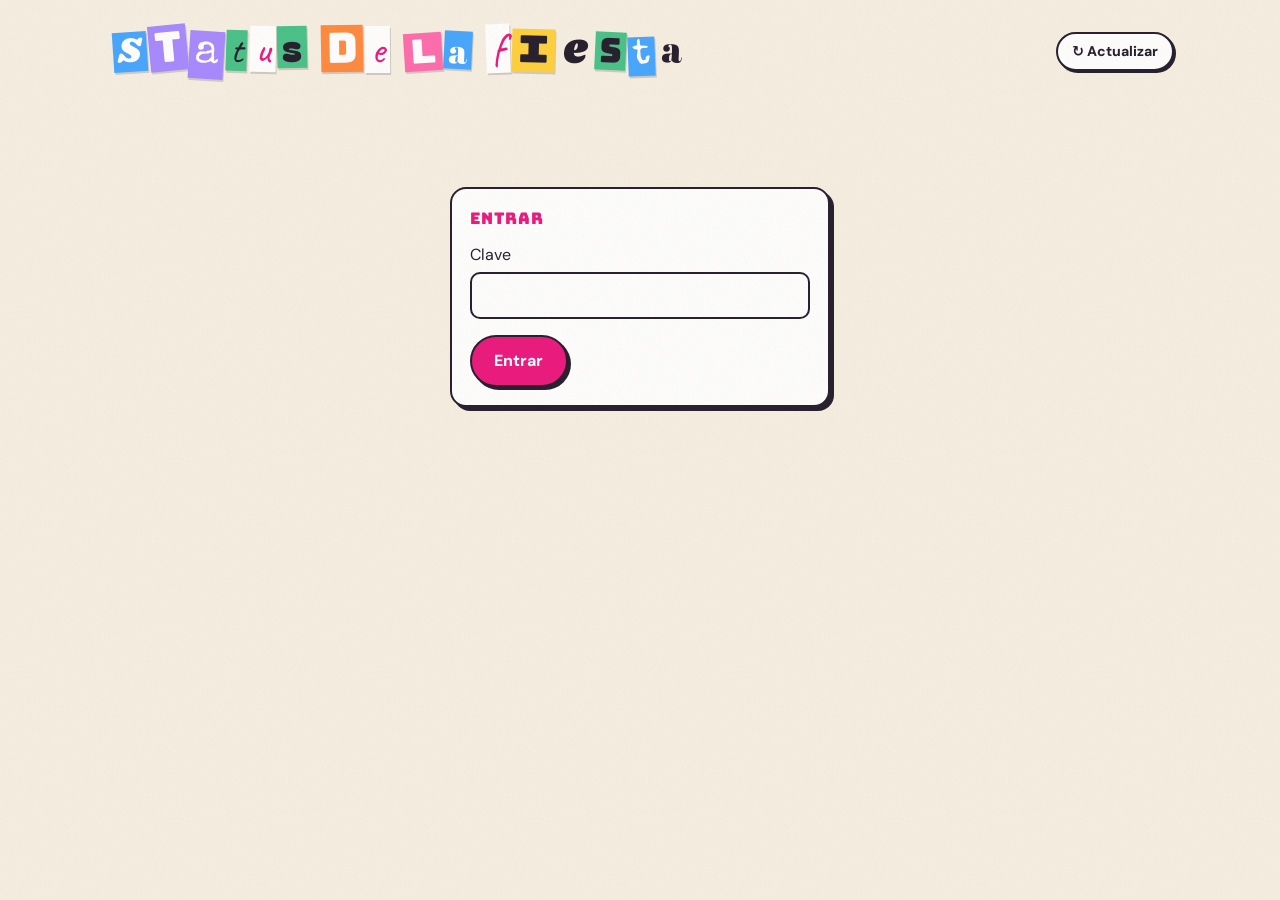
==== status/index.html @ b0fa6487 "Invitación de egreso Orne" ====
<!doctype html>
<html lang="es">
<head>
<meta charset="utf-8">
<meta name="viewport" content="width=device-width,initial-scale=1,viewport-fit=cover">
<meta name="robots" content="noindex">
<title>Status · Fiesta de egreso</title>
<link rel="preconnect" href="https://fonts.googleapis.com">
<link rel="preconnect" href="https://fonts.gstatic.com" crossorigin>
<link href="https://fonts.googleapis.com/css2?family=Abril+Fatface&family=Bagel+Fat+One&family=Bungee&family=Caveat:wght@500;700&family=DM+Sans:opsz,wght@9..40,400;9..40,600;9..40,800&family=Rubik+Mono+One&family=Shrikhand&family=Special+Elite&display=swap" rel="stylesheet">
<link rel="stylesheet" href="../css/base.css">
<style>
  body { font-size: 16px; }
  .wrap { max-width: 1100px; margin: 0 auto; padding: 24px 16px 64px; }
  header.top { display: flex; flex-wrap: wrap; align-items: center; justify-content: space-between; gap: 12px; margin-bottom: 18px; }
  header.top h1 { margin: 0; font-weight: 400; font-size: clamp(1.6rem, 5vw, 2.4rem); }
  .demo { background: var(--yellow); border: 2px solid var(--ink); border-radius: 12px; padding: 10px 14px; margin-bottom: 18px; font-size: .92rem; }
  .tabs { display: flex; gap: 8px; margin-bottom: 20px; overflow-x: auto; padding-bottom: 4px; }
  .tab { border: 2px solid var(--ink); background: #fff; border-radius: 999px; padding: .5em 1.1em; font-weight: 800; cursor: pointer; white-space: nowrap; }
  .tab[aria-selected="true"] { background: var(--ink); color: #fff; }
  .panel { display: none; }
  .panel.on { display: block; }
  .card { background: #fff; border: 2px solid var(--ink); border-radius: 16px; padding: 18px; box-shadow: 4px 4px 0 var(--ink); margin-bottom: 20px; }
  .card h2 { font-family: var(--display); font-weight: 400; font-size: 1rem; letter-spacing: .05em; margin: 0 0 12px; color: var(--hot); }
  .kpis { display: grid; grid-template-columns: repeat(auto-fit, minmax(150px, 1fr)); gap: 14px; margin-bottom: 20px; }
  .kpi { background: #fff; border: 2px solid var(--ink); border-radius: 14px; padding: 14px 16px; box-shadow: 3px 3px 0 var(--ink); }
  .kpi b { display: block; font-family: var(--display); font-size: 2rem; line-height: 1.1; }
  .kpi span { font-size: .85rem; font-weight: 600; color: var(--ink-2); }
  .kpi.pink { background: var(--rose); }
  .kpi.yellow { background: #ffeaa0; }
  .bar { height: 14px; border-radius: 99px; background: var(--paper-2); overflow: hidden; display: flex; border: 2px solid var(--ink); margin: 6px 0 8px; }
  .bar i { display: block; height: 100%; }
  .legend { display: flex; flex-wrap: wrap; gap: 14px; font-size: .85rem; }
  .legend span::before { content: ""; display: inline-block; width: 10px; height: 10px; border-radius: 50%; background: var(--c); margin-right: 6px; }
  .grid2 { display: grid; gap: 20px; grid-template-columns: repeat(auto-fit, minmax(300px, 1fr)); }
  .list { list-style: none; padding: 0; margin: 0; }
  .list li { display: flex; justify-content: space-between; gap: 10px; padding: 8px 0; border-bottom: 1px dashed var(--line); }
  .list li:last-child { border-bottom: 0; }
  .msg { padding: 10px 0; border-bottom: 1px dashed var(--line); }
  .msg p { margin: 0; font-family: var(--hand); font-size: 1.35rem; line-height: 1.2; }
  .msg small { color: var(--ink-2); }
  .tablewrap { overflow-x: auto; margin: 0 -18px; padding: 0 18px; }
  table { width: 100%; border-collapse: collapse; font-size: .92rem; }
  th { text-align: left; font-size: .75rem; letter-spacing: .05em; text-transform: uppercase; color: var(--ink-2); padding: 8px 8px; border-bottom: 2px solid var(--ink); white-space: nowrap; }
  td { padding: 8px; border-bottom: 1px dashed var(--line); vertical-align: middle; }
  td.num, th.num { text-align: right; font-variant-numeric: tabular-nums; }
  .pill { display: inline-block; border-radius: 999px; padding: .15em .7em; font-weight: 700; font-size: .8rem; border: 1.5px solid var(--ink); white-space: nowrap; }
  .pill.ok { background: #b8f0d2; }
  .pill.no { background: #e4dde8; }
  .pill.wait { background: #ffeaa0; }
  .tools { display: flex; flex-wrap: wrap; gap: 10px; margin-bottom: 14px; align-items: center; }
  .tools .input { width: auto; flex: 1; min-width: 160px; }
  .ci { width: 100%; min-width: 64px; border: 1.5px solid transparent; background: transparent; border-radius: 8px; padding: .35em .45em; }
  .ci:hover, .ci:focus { border-color: var(--ink); background: #fff; }
  .ci:disabled { color: var(--ink-2); font-style: italic; }
  .ci.n { text-align: right; }
  td.item .ci { min-width: 160px; }
  tr.bought td { background: rgba(76,195,138,.1); }
  tr.bought .ci[name=item] { text-decoration: line-through; color: var(--ink-2); }
  .x { border: 0; background: none; cursor: pointer; font-size: 1.1rem; padding: 4px 8px; border-radius: 8px; }
  .x:hover { background: var(--rose); }
  .saved { font-size: .85rem; color: var(--ink-2); }
  .people { display: flex; flex-wrap: wrap; align-items: center; gap: 8px; }
  .people .input { width: 90px; }
  .links { display: flex; gap: 6px; }
  .login { max-width: 380px; margin: 12vh auto; }
  .hint { font-size: .85rem; color: var(--ink-2); margin: 10px 0 0; }
</style>
</head>
<body>
<div class="wrap">
  <header class="top">
    <h1 data-ransom="Status de la fiesta"></h1>
    <button class="btn sm alt" id="refresh">↻ Actualizar</button>
  </header>

  <div class="demo" id="demoBanner" hidden>
    <b>Modo demo:</b> los datos se guardan sólo en este navegador. Configurá <code>SCRIPT_URL</code> en <code>config.js</code> para usar Google Sheets.
    <button class="btn sm alt" id="resetDemo" style="margin-left:8px">Reiniciar demo</button>
  </div>

  <form class="card login" id="login" hidden>
    <h2>ENTRAR</h2>
    <div class="field"><label for="key">Clave</label><input class="input" id="key" type="password" autocomplete="current-password" required></div>
    <p class="err" id="loginErr" style="color:#c0003d;font-weight:700"></p>
    <button class="btn" type="submit">Entrar</button>
  </form>

  <div id="app" hidden>
    <nav class="tabs" role="tablist">
      <button class="tab" role="tab" data-tab="resumen" aria-selected="true">Resumen</button>
      <button class="tab" role="tab" data-tab="invitados" aria-selected="false">Invitados</button>
      <button class="tab" role="tab" data-tab="compras" aria-selected="false">Compras y gastos</button>
    </nav>

    <section class="panel on" id="p-resumen"></section>

    <section class="panel" id="p-invitados">
      <div class="card">
        <div class="tools">
          <input class="input" id="search" type="search" placeholder="Buscar familia o persona…">
          <select class="input" id="filter" style="flex:none">
            <option value="">Todos</option>
            <option value="wait">Sin responder</option>
            <option value="ok">Vienen</option>
            <option value="no">No vienen</option>
          </select>
        </div>
        <div class="tablewrap"><table>
          <thead><tr><th>Familia</th><th>Integrantes</th><th>Estado</th><th>Link</th></tr></thead>
          <tbody id="invRows"></tbody>
        </table></div>
        <p class="hint" id="invHint"></p>
      </div>
    </section>

    <section class="panel" id="p-compras">
      <div class="kpis" id="buyKpis"></div>
      <div class="card">
        <div class="tools" style="justify-content:space-between">
          <div class="people">
            <label for="people"><b>Calcular para</b></label>
            <input class="input" id="people" type="number" min="1" inputmode="numeric">
            <span>personas</span>
            <button class="btn sm alt" type="button" id="useConf"></button>
            <button class="btn sm alt" type="button" id="useInv"></button>
          </div>
          <span class="saved" id="saved" aria-live="polite"></span>
        </div>
        <div class="tablewrap"><table>
          <thead><tr><th>Item</th><th class="num">x persona</th><th class="num">Cantidad</th><th class="num">Precio unit.</th><th class="num">Subtotal</th><th>Comprado</th><th></th></tr></thead>
          <tbody id="buyRows"></tbody>
        </table></div>
        <div class="tools" style="margin-top:14px;margin-bottom:0">
          <button class="btn sm" id="addItem" type="button">+ Agregar item</button>
        </div>
        <p class="hint">Si completás <b>x persona</b> (ej. 4 porciones de pizza), la cantidad se calcula sola según las personas. Si no, escribí la cantidad fija.</p>
      </div>
    </section>
  </div>
</div>

<script src="../config.js"></script>
<script src="../js/common.js"></script>
<script>
(() => {
  ransomAll();
  const KEY_LS = 'status-key';
  const money = new Intl.NumberFormat('es-AR', { style: 'currency', currency: 'ARS', maximumFractionDigits: 0 });
  const num = (v) => { const n = parseFloat(String(v).replace(',', '.')); return isFinite(n) ? n : 0; };
  let key = store.get(KEY_LS) || '';
  let data = null;
  let people = null;

  $('#demoBanner').hidden = !API.demo;
  $('#resetDemo').onclick = () => { if (confirm('¿Borrar los datos de prueba de este navegador?')) { API.resetDemo(); load(); } };

  // ---------- tabs ----------
  $$('.tab').forEach((t) => t.addEventListener('click', () => {
    $$('.tab').forEach((x) => x.setAttribute('aria-selected', x === t));
    $$('.panel').forEach((p) => p.classList.toggle('on', p.id === 'p-' + t.dataset.tab));
    location.hash = t.dataset.tab;
  }));
  $(`.tab[data-tab="${location.hash.slice(1)}"]`)?.click();

  // ---------- carga ----------
  async function load() {
    $('#refresh').disabled = true;
    try {
      const res = await API.status(key);
      if (!res.ok) throw new Error(res.error);
      data = res;
      $('#login').hidden = true;
      $('#app').hidden = false;
      render();
    } catch (e) {
      $('#app').hidden = true;
      $('#login').hidden = false;
      $('#loginErr').textContent = key ? (e.message === 'unauthorized' ? 'Clave incorrecta.' : 'No se pudo conectar con la planilla.') : '';
    } finally {
      $('#refresh').disabled = false;
    }
  }
  $('#login').addEventListener('submit', (e) => { e.preventDefault(); key = $('#key').value; store.set(KEY_LS, key); load(); });
  $('#refresh').onclick = load;

  function familias() {
    return data.invitados.filter((i) => i.slug).map((i) => {
      const slug = String(i.slug).trim();
      const miembros = String(i.miembros).split(',').map((s) => s.trim()).filter(Boolean);
      const r = respuestaDe(data.respuestas, slug);
      const van = r ? r.miembros.filter((m) => m.asiste) : [];
      const estado = !r ? 'wait' : van.length ? 'ok' : 'no';
      return { slug, familia: i.familia, grupo: String(i.grupo || '').trim().toLowerCase(), miembros, r, van, estado, link: CONFIG.BASE_URL + '?inv=' + encodeURIComponent(slug) };
    });
  }

  function render() {
    const fams = familias();
    renderResumen(fams);
    renderInvitados(fams);
    renderCompras(fams);
  }

  // ---------- resumen ----------
  function renderResumen(fams) {
    const totalP = fams.reduce((a, f) => a + f.miembros.length, 0);
    const conf = fams.reduce((a, f) => a + f.van.length, 0);
    const noVan = fams.reduce((a, f) => a + (f.r ? f.r.miembros.length - f.van.length : 0), 0);
    const pend = totalP - conf - noVan;
    const resp = fams.filter((f) => f.r).length;
    const grupos = {};
    fams.forEach((f) => {
      const g = (grupos[f.grupo || 'sin grupo'] ||= { inv: 0, conf: 0 });
      g.inv += f.miembros.length;
      g.conf += f.van.length;
    });
    const msgs = fams.filter((f) => f.r?.mensaje).sort((a, b) => String(b.r.fecha).localeCompare(String(a.r.fecha)));
    const pct = (n) => totalP ? (n / totalP * 100) + '%' : '0';
    $('#p-resumen').innerHTML = `
      <div class="kpis">
        <div class="kpi pink"><b>${conf}</b><span>personas confirmadas</span></div>
        <div class="kpi"><b>${noVan}</b><span>no pueden ir</span></div>
        <div class="kpi yellow"><b>${pend}</b><span>sin respuesta</span></div>
        <div class="kpi"><b>${resp}/${fams.length}</b><span>familias respondieron</span></div>
      </div>
      <div class="card">
        <h2>ASISTENCIA (${totalP} INVITADOS)</h2>
        <div class="bar"><i style="width:${pct(conf)};background:var(--green)"></i><i style="width:${pct(noVan)};background:var(--ink-2)"></i><i style="width:${pct(pend)};background:var(--yellow)"></i></div>
        <div class="legend"><span style="--c:var(--green)">Vienen ${conf}</span><span style="--c:var(--ink-2)">No vienen ${noVan}</span><span style="--c:var(--yellow)">Pendientes ${pend}</span></div>
      </div>
      <div class="grid2">
        <div class="card">
          <h2>POR GRUPO</h2>
          <ul class="list">${Object.entries(grupos).map(([g, v]) => `<li><span><b>${esc(g)}</b><br><small class="muted">${esc(CONFIG.grupos?.[g]?.horaTexto || 'horario general')}</small></span><span><b>${v.conf}</b> <small class="muted">de ${v.inv} confirmados</small></span></li>`).join('')}</ul>
        </div>
        <div class="card">
          <h2>MENSAJES</h2>
          ${msgs.length ? msgs.map((f) => `<div class="msg"><p>“${esc(f.r.mensaje)}”</p><small>— ${esc(f.familia)}</small></div>`).join('') : '<p class="muted">Todavía no hay mensajes.</p>'}
        </div>
      </div>`;
  }

  // ---------- invitados ----------
  const LABEL = { ok: 'Vienen', no: 'No vienen', wait: 'Sin responder' };
  function renderInvitados(fams) {
    const q = $('#search').value.trim().toLowerCase();
    const st = $('#filter').value;
    const rows = fams.filter((f) => (!st || f.estado === st) && (!q || (f.familia + ' ' + f.grupo + ' ' + f.miembros.join(' ')).toLowerCase().includes(q)));
    $('#invRows').innerHTML = rows.map((f) => {
      const pill = f.estado === 'ok' ? `${f.van.length}/${f.miembros.length} vienen` : LABEL[f.estado];
      const wa = 'https://wa.me/?text=' + encodeURIComponent(`¡Hola ${f.familia}! 🎓 Me recibí y quiero festejarlo con ustedes. Abrí tu invitación y confirmá acá: ${f.link}`);
      return `<tr>
        <td><b>${esc(f.familia)}</b><br><small class="muted">${esc(f.slug)}${f.grupo ? ' · ' + esc(f.grupo) : ''}</small></td>
        <td>${f.miembros.map((m) => { const x = f.r?.miembros.find((y) => y.nombre === m); return `${x ? (x.asiste ? '✅' : '❌') : '⏳'} ${esc(m)}`; }).join('<br>')}</td>
        <td><span class="pill ${f.estado}">${pill}</span></td>
        <td><div class="links">
          <button class="btn sm alt" data-copy="${esc(f.link)}">Copiar</button>
          <a class="btn sm" href="${wa}" target="_blank" rel="noopener">WhatsApp</a>
          <a class="btn sm alt" href="${esc(f.link)}" target="_blank" rel="noopener" aria-label="Abrir invitación de ${esc(f.familia)}">↗</a>
        </div></td>
      </tr>`;
    }).join('') || '<tr><td colspan="4" class="muted">No hay resultados.</td></tr>';
    $('#invHint').innerHTML = API.demo
      ? 'Para agregar familias en modo demo editá <code>MOCK_INVITADOS</code> en <code>config.js</code> y tocá "Reiniciar demo".'
      : 'Para agregar o editar familias, editá la hoja <b>Invitados</b> de la planilla (slug, familia, miembros separados por coma, grupo) y tocá Actualizar.';
  }
  $('#search').addEventListener('input', () => data && renderInvitados(familias()));
  $('#filter').addEventListener('change', () => data && renderInvitados(familias()));
  $('#invRows').addEventListener('click', async (e) => {
    const b = e.target.closest('[data-copy]');
    if (!b) return;
    try { await navigator.clipboard.writeText(b.dataset.copy); b.textContent = '¡Copiado!'; } catch { prompt('Copiá el link:', b.dataset.copy); }
    setTimeout(() => (b.textContent = 'Copiar'), 1500);
  });

  // ---------- compras ----------
  let items = [];
  let counts = { conf: 0, inv: 0 };
  const qty = (it) => num(it.xPersona) > 0 ? Math.ceil(num(it.xPersona) * people) : num(it.cantidad);

  function renderCompras(fams) {
    counts = { conf: fams.reduce((a, f) => a + f.van.length, 0), inv: fams.reduce((a, f) => a + f.miembros.length, 0) };
    people ??= counts.conf || counts.inv;
    $('#people').value = people;
    $('#useConf').textContent = `Confirmados (${counts.conf})`;
    $('#useInv').textContent = `Todos los invitados (${counts.inv})`;
    items = (data.compras || []).map((c) => ({ item: c.item || '', xPersona: c.xPersona ?? '', cantidad: c.cantidad ?? '', precio: c.precio ?? '', comprado: isYes(c.comprado) }));
    $('#buyRows').innerHTML = '';
    items.forEach(addRow);
    totals();
  }

  function addRow(it) {
    const tr = document.createElement('tr');
    tr.innerHTML = `
      <td class="item"><input class="ci" name="item" placeholder="Ej: Hielo" aria-label="Item"></td>
      <td class="num"><input class="ci n" name="xPersona" inputmode="decimal" placeholder="—" aria-label="Cantidad por persona"></td>
      <td class="num"><input class="ci n" name="cantidad" inputmode="decimal" placeholder="0" aria-label="Cantidad"></td>
      <td class="num"><input class="ci n" name="precio" inputmode="decimal" placeholder="$0" aria-label="Precio unitario"></td>
      <td class="num sub"></td>
      <td><input type="checkbox" name="comprado" aria-label="Comprado"></td>
      <td><button class="x" type="button" aria-label="Eliminar">✕</button></td>`;
    tr._it = it;
    for (const k of ['item', 'xPersona', 'cantidad', 'precio']) tr.querySelector(`[name=${k}]`).value = it[k];
    tr.querySelector('[name=comprado]').checked = it.comprado;
    $('#buyRows').append(tr);
    updateRow(tr);
  }

  function updateRow(tr) {
    const it = tr._it;
    const auto = num(it.xPersona) > 0;
    const c = tr.querySelector('[name=cantidad]');
    c.disabled = auto;
    if (auto) c.value = qty(it);
    tr.querySelector('.sub').textContent = money.format(qty(it) * num(it.precio));
    tr.classList.toggle('bought', it.comprado);
  }

  function totals() {
    const total = items.reduce((a, it) => a + qty(it) * num(it.precio), 0);
    const spent = items.filter((it) => it.comprado).reduce((a, it) => a + qty(it) * num(it.precio), 0);
    $('#buyKpis').innerHTML = `
      <div class="kpi pink"><b>${money.format(total)}</b><span>total estimado</span></div>
      <div class="kpi"><b>${money.format(spent)}</b><span>ya comprado</span></div>
      <div class="kpi yellow"><b>${money.format(total - spent)}</b><span>falta comprar</span></div>
      <div class="kpi"><b>${money.format(people ? total / people : 0)}</b><span>por persona (${people || 0})</span></div>`;
  }

  let saveT;
  function scheduleSave() {
    $('#saved').textContent = 'Cambios sin guardar…';
    clearTimeout(saveT);
    saveT = setTimeout(async () => {
      $('#saved').textContent = 'Guardando…';
      try {
        const res = await API.saveCompras(key, items.filter((it) => it.item.trim()));
        if (!res.ok) throw new Error(res.error);
        data.compras = items;
        $('#saved').textContent = 'Guardado ✓';
      } catch {
        $('#saved').textContent = '⚠️ No se pudo guardar. Probá de nuevo.';
      }
    }, 1200);
  }

  $('#buyRows').addEventListener('input', (e) => {
    const tr = e.target.closest('tr');
    const k = e.target.name;
    tr._it[k] = k === 'comprado' ? e.target.checked : e.target.value;
    updateRow(tr);
    totals();
    scheduleSave();
  });
  $('#buyRows').addEventListener('click', (e) => {
    if (!e.target.closest('.x')) return;
    const tr = e.target.closest('tr');
    items.splice(items.indexOf(tr._it), 1);
    tr.remove();
    totals();
    scheduleSave();
  });
  $('#addItem').onclick = () => {
    const it = { item: '', xPersona: '', cantidad: 1, precio: '', comprado: false };
    items.push(it);
    addRow(it);
    $('#buyRows').lastElementChild.querySelector('[name=item]').focus();
  };
  const setPeople = (n) => {
    people = Math.max(1, Math.round(num(n)) || 1);
    $('#people').value = people;
    $$('#buyRows tr').forEach(updateRow);
    totals();
  };
  $('#people').addEventListener('input', (e) => { if (e.target.value) setPeople(e.target.value); });
  $('#useConf').onclick = () => setPeople(counts.conf);
  $('#useInv').onclick = () => setPeople(counts.inv);

  load();
})();
</script>
</body>
</html>
---- css/base.css ----
:root {
  --paper: #f7f0e3;
  --paper-2: #efe3cb;
  --kraft: #c9a477;
  --ink: #2a2130;
  --ink-2: #6a5c70;
  --pink: #ff6fae;
  --hot: #ec1c7f;
  --rose: #ffc2dc;
  --yellow: #ffd23f;
  --orange: #ff8c42;
  --green: #4cc38a;
  --blue: #4aa8ff;
  --lilac: #a98bff;
  --line: rgba(42, 33, 48, .14);
  --shadow: 0 1px 0 rgba(42, 33, 48, .06), 0 12px 28px -12px rgba(42, 33, 48, .35);
  --font: 'DM Sans', system-ui, sans-serif;
  --hand: 'Caveat', cursive;
  --display: 'Bungee', 'DM Sans', sans-serif;
}

* { box-sizing: border-box; }
html { scroll-behavior: smooth; -webkit-text-size-adjust: 100%; }
body {
  margin: 0;
  background: var(--paper);
  color: var(--ink);
  font: 400 17px/1.5 var(--font);
  -webkit-font-smoothing: antialiased;
  overflow-x: hidden;
}
body::after {
  content: "";
  position: fixed;
  inset: 0;
  pointer-events: none;
  z-index: 50;
  opacity: .5;
  mix-blend-mode: multiply;
  background-image: url("data:image/svg+xml,%3Csvg xmlns='http://www.w3.org/2000/svg' width='180' height='180'%3E%3Cfilter id='n'%3E%3CfeTurbulence type='fractalNoise' baseFrequency='.85' numOctaves='2' stitchTiles='stitch'/%3E%3CfeColorMatrix values='0 0 0 0 .35 0 0 0 0 .28 0 0 0 0 .2 0 0 0 .16 0'/%3E%3C/filter%3E%3Crect width='100%25' height='100%25' filter='url(%23n)'/%3E%3C/svg%3E");
}
img { max-width: 100%; display: block; }
button, input, select, textarea { font: inherit; color: inherit; }
:focus-visible { outline: 3px solid var(--blue); outline-offset: 3px; }
[hidden] { display: none !important; }

.ransom { line-height: 1.35; }
.r-word { display: inline-block; white-space: nowrap; margin: 0 .16em; }
.r {
  display: inline-block;
  padding: .06em .13em;
  margin: 0 .025em;
  line-height: 1;
  box-shadow: 1px 2px 0 rgba(42, 33, 48, .18);
}

.btn {
  display: inline-flex;
  align-items: center;
  justify-content: center;
  gap: .5em;
  font-weight: 800;
  font-size: 1rem;
  text-decoration: none;
  background: var(--hot);
  color: #fff;
  border: 2px solid var(--ink);
  border-radius: 999px;
  padding: .75em 1.4em;
  box-shadow: 3px 3px 0 var(--ink);
  cursor: pointer;
  transition: transform .12s, box-shadow .12s;
}
.btn:hover { transform: translate(-1px, -1px); box-shadow: 4px 4px 0 var(--ink); }
.btn:active { transform: translate(2px, 2px); box-shadow: 1px 1px 0 var(--ink); }
.btn.alt { background: #fff; color: var(--ink); }
.btn.sm { font-size: .88rem; padding: .5em 1em; box-shadow: 2px 2px 0 var(--ink); }
.btn:disabled { opacity: .55; cursor: wait; }

.field { display: grid; gap: .3em; }
.input, select.input, textarea.input {
  width: 100%;
  background: #fff;
  border: 2px solid var(--ink);
  border-radius: 10px;
  padding: .6em .75em;
}
textarea.input { resize: vertical; min-height: 5em; }

.muted { color: var(--ink-2); }
.hand { font-family: var(--hand); }

.star {
  position: absolute;
  width: var(--s, 28px);
  aspect-ratio: 1;
  background: var(--c, var(--yellow));
  clip-path: polygon(50% 0, 61% 35%, 98% 35%, 68% 57%, 79% 91%, 50% 70%, 21% 91%, 32% 57%, 2% 35%, 39% 35%);
  pointer-events: none;
}

.tape {
  position: absolute;
  width: 92px;
  height: 26px;
  background: rgba(255, 210, 63, .62);
  box-shadow: 0 1px 2px rgba(0, 0, 0, .08);
  clip-path: polygon(3% 0, 97% 4%, 100% 50%, 96% 100%, 2% 96%, 0 48%);
}

.chain { display: flex; justify-content: center; overflow: hidden; padding: 6px 0; }
.chain i {
  flex: none;
  width: 38px;
  height: 20px;
  margin-left: -9px;
  border: 6px solid var(--c);
  border-radius: 10px;
  rotate: var(--r);
}

.confetti { position: fixed; inset: 0; pointer-events: none; z-index: 60; overflow: hidden; }
.confetti i {
  position: absolute;
  top: -20px;
  width: 9px;
  height: 14px;
  border-radius: 2px;
  animation: fall linear forwards;
}
@keyframes fall {
  to { transform: translate(var(--dx), 110vh) rotate(var(--rx)); }
}

.sec-title {
  font-size: clamp(1.8rem, 6vw, 3.2rem);
  text-align: center;
  margin: 0 0 .4em;
  font-weight: 400;
}
.sec-sub { text-align: center; margin: 0 auto 2rem; max-width: 34ch; }

@media (prefers-reduced-motion: reduce) {
  *, *::before, *::after { animation-duration: .01ms !important; animation-iteration-count: 1 !important; transition-duration: .01ms !important; scroll-behavior: auto !important; }
}
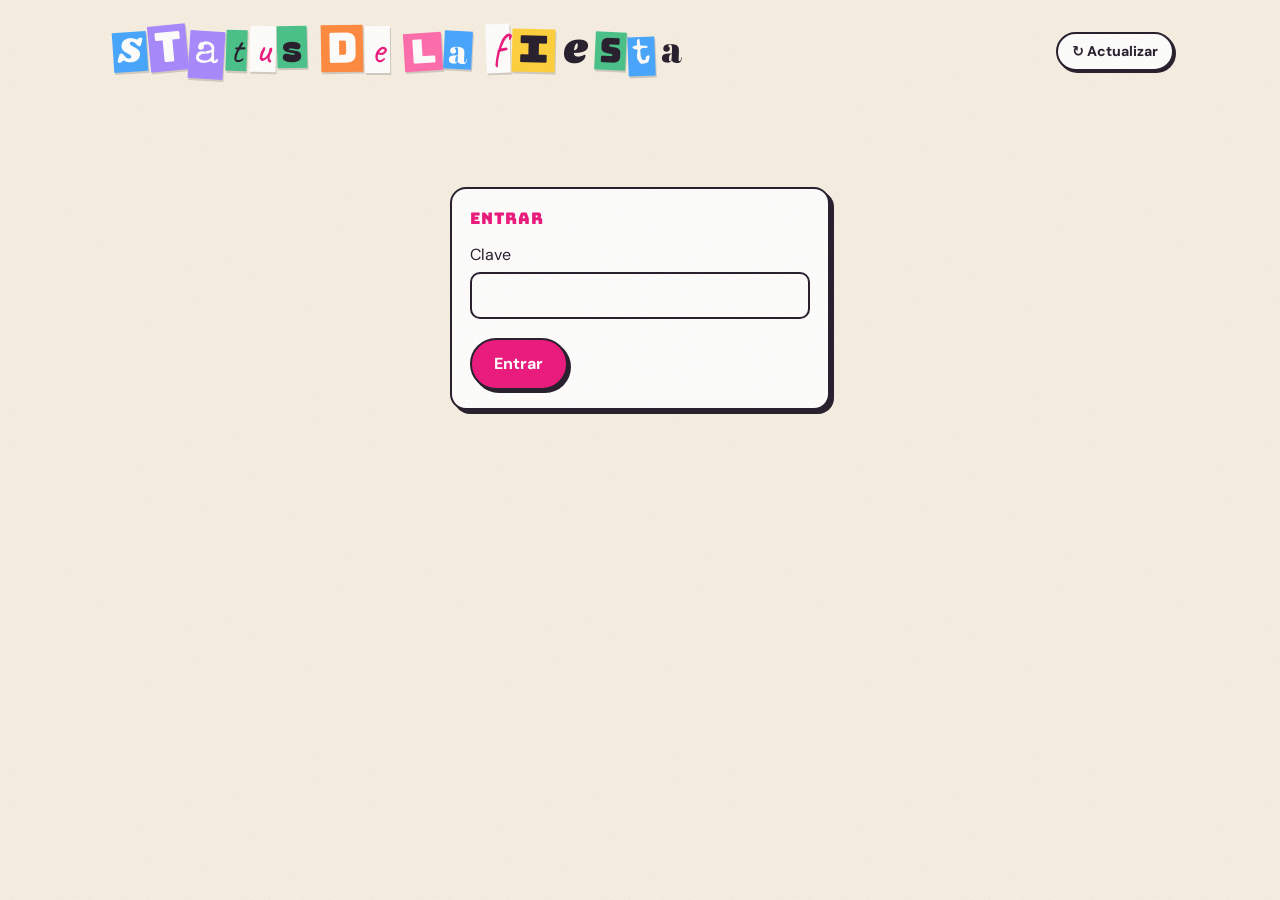
==== commit b30f6580: "Add group management functionality and update invitation logic" ====
--- a/status/index.html
+++ b/status/index.html
@@ -65,6 +65,14 @@
   .links { display: flex; gap: 6px; }
   .login { max-width: 380px; margin: 12vh auto; }
   .hint { font-size: .85rem; color: var(--ink-2); margin: 10px 0 0; }
+  .ci[type="datetime-local"] { min-width: 190px; }
+  .ci[readonly] { font-weight: 700; }
+  .ci[name="grupo"] { min-width: 120px; }
+  .dlg { border: 0; padding: 0; background: none; width: min(92vw, 460px); }
+  .dlg::backdrop { background: rgba(42,33,48,.55); }
+  .dlg .card { margin: 0; display: grid; gap: 14px; }
+  .dlg .card h2 { margin: 0; }
+  .err { color: #c0003d; font-weight: 700; margin: 0; min-height: 1.2em; }
 </style>
 </head>
 <body>
@@ -90,6 +98,7 @@
     <nav class="tabs" role="tablist">
       <button class="tab" role="tab" data-tab="resumen" aria-selected="true">Resumen</button>
       <button class="tab" role="tab" data-tab="invitados" aria-selected="false">Invitados</button>
+      <button class="tab" role="tab" data-tab="grupos" aria-selected="false">Grupos y horarios</button>
       <button class="tab" role="tab" data-tab="compras" aria-selected="false">Compras y gastos</button>
     </nav>
 
@@ -105,12 +114,29 @@
             <option value="ok">Vienen</option>
             <option value="no">No vienen</option>
           </select>
+          <button class="btn sm" id="newFam" type="button">+ Nueva familia</button>
         </div>
         <div class="tablewrap"><table>
-          <thead><tr><th>Familia</th><th>Integrantes</th><th>Estado</th><th>Link</th></tr></thead>
+          <thead><tr><th>Familia</th><th>Integrantes</th><th>Estado</th><th>Link</th><th></th></tr></thead>
           <tbody id="invRows"></tbody>
         </table></div>
-        <p class="hint" id="invHint"></p>
+      </div>
+    </section>
+
+    <section class="panel" id="p-grupos">
+      <div class="card">
+        <div class="tools" style="justify-content:space-between">
+          <h2 style="margin:0">GRUPOS Y HORARIOS</h2>
+          <span class="saved" id="grpSaved" aria-live="polite"></span>
+        </div>
+        <div class="tablewrap"><table>
+          <thead><tr><th>Grupo</th><th>Texto en la invitación</th><th>Empieza</th><th>Termina</th><th class="num">Familias</th><th></th></tr></thead>
+          <tbody id="grpRows"></tbody>
+        </table></div>
+        <div class="tools" style="margin-top:14px;margin-bottom:0">
+          <button class="btn sm" id="addGrp" type="button">+ Agregar grupo</button>
+        </div>
+        <p class="hint" id="grpHint"></p>
       </div>
     </section>
 
@@ -139,6 +165,21 @@
     </section>
   </div>
 </div>
+
+<dialog class="dlg" id="famDlg">
+  <form class="card" id="famForm">
+    <h2 id="famTitle">NUEVA FAMILIA</h2>
+    <div class="field"><label for="fFamilia">Nombre que aparece en la invitación</label><input class="input" id="fFamilia" name="familia" required maxlength="80" placeholder="Familia Pérez"></div>
+    <div class="field"><label for="fMiembros">Integrantes (uno por renglón)</label><textarea class="input" id="fMiembros" name="miembros" rows="4" required placeholder="Pepe&#10;Laura&#10;Juan"></textarea></div>
+    <div class="field"><label for="fGrupo">Grupo / horario</label><select class="input" id="fGrupo" name="grupo"></select></div>
+    <p class="hint" id="famSlug" style="margin:0"></p>
+    <p class="err" id="famErr" role="alert"></p>
+    <div class="tools" style="margin:0">
+      <button class="btn" type="submit">Guardar</button>
+      <button class="btn alt" type="button" id="famCancel">Cancelar</button>
+    </div>
+  </form>
+</dialog>
 
 <script src="../config.js"></script>
 <script src="../js/common.js"></script>
@@ -184,14 +225,26 @@
   $('#login').addEventListener('submit', (e) => { e.preventDefault(); key = $('#key').value; store.set(KEY_LS, key); load(); });
   $('#refresh').onclick = load;
 
+  const lower = (s) => String(s ?? '').trim().toLowerCase();
+  const splitMiembros = (s) => String(s ?? '').split(',').map((x) => x.trim()).filter(Boolean);
+  const grupoDe = (nombre) => (data.grupos || []).find((g) => lower(g.grupo) && lower(g.grupo) === lower(nombre));
+  const invitadosRows = () => data.invitados.filter((i) => i.slug).map((i) => ({ slug: String(i.slug).trim(), familia: i.familia, miembros: i.miembros, grupo: i.grupo || '' }));
+
+  async function saveSheet(sheet, rows) {
+    const res = await API.save(key, sheet, rows);
+    if (!res.ok) throw new Error(res.error);
+  }
+
   function familias() {
-    return data.invitados.filter((i) => i.slug).map((i) => {
-      const slug = String(i.slug).trim();
-      const miembros = String(i.miembros).split(',').map((s) => s.trim()).filter(Boolean);
-      const r = respuestaDe(data.respuestas, slug);
+    return invitadosRows().map((i) => {
+      const miembros = splitMiembros(i.miembros);
+      const r0 = respuestaDe(data.respuestas, i.slug);
+      const vigentes = r0 ? r0.miembros.filter((m) => miembros.includes(m.nombre)) : [];
+      const r = vigentes.length ? { ...r0, miembros: vigentes } : null;
       const van = r ? r.miembros.filter((m) => m.asiste) : [];
       const estado = !r ? 'wait' : van.length ? 'ok' : 'no';
-      return { slug, familia: i.familia, grupo: String(i.grupo || '').trim().toLowerCase(), miembros, r, van, estado, link: CONFIG.BASE_URL + '?inv=' + encodeURIComponent(slug) };
+      const g = grupoDe(i.grupo);
+      return { slug: i.slug, familia: i.familia, grupo: g ? g.grupo : '', miembros, r, van, estado, link: CONFIG.BASE_URL + '?inv=' + encodeURIComponent(i.slug) };
     });
   }
 
@@ -199,6 +252,7 @@
     const fams = familias();
     renderResumen(fams);
     renderInvitados(fams);
+    renderGrupos();
     renderCompras(fams);
   }
 
@@ -211,7 +265,7 @@
     const resp = fams.filter((f) => f.r).length;
     const grupos = {};
     fams.forEach((f) => {
-      const g = (grupos[f.grupo || 'sin grupo'] ||= { inv: 0, conf: 0 });
+      const g = (grupos[f.grupo || 'Sin grupo'] ||= { inv: 0, conf: 0, hora: grupoDe(f.grupo)?.horaTexto || CONFIG.evento.horaTexto + ' (general)' });
       g.inv += f.miembros.length;
       g.conf += f.van.length;
     });
@@ -232,7 +286,7 @@
       <div class="grid2">
         <div class="card">
           <h2>POR GRUPO</h2>
-          <ul class="list">${Object.entries(grupos).map(([g, v]) => `<li><span><b>${esc(g)}</b><br><small class="muted">${esc(CONFIG.grupos?.[g]?.horaTexto || 'horario general')}</small></span><span><b>${v.conf}</b> <small class="muted">de ${v.inv} confirmados</small></span></li>`).join('')}</ul>
+          <ul class="list">${Object.entries(grupos).map(([g, v]) => `<li><span><b>${esc(g)}</b><br><small class="muted">${esc(v.hora)}</small></span><span><b>${v.conf}</b> <small class="muted">de ${v.inv} confirmados</small></span></li>`).join('')}</ul>
         </div>
         <div class="card">
           <h2>MENSAJES</h2>
@@ -259,20 +313,167 @@
           <a class="btn sm" href="${wa}" target="_blank" rel="noopener">WhatsApp</a>
           <a class="btn sm alt" href="${esc(f.link)}" target="_blank" rel="noopener" aria-label="Abrir invitación de ${esc(f.familia)}">↗</a>
         </div></td>
+        <td><div class="links">
+          <button class="x" data-edit="${esc(f.slug)}" aria-label="Editar ${esc(f.familia)}">✏️</button>
+          <button class="x" data-del="${esc(f.slug)}" aria-label="Eliminar ${esc(f.familia)}">🗑️</button>
+        </div></td>
       </tr>`;
-    }).join('') || '<tr><td colspan="4" class="muted">No hay resultados.</td></tr>';
-    $('#invHint').innerHTML = API.demo
-      ? 'Para agregar familias en modo demo editá <code>MOCK_INVITADOS</code> en <code>config.js</code> y tocá "Reiniciar demo".'
-      : 'Para agregar o editar familias, editá la hoja <b>Invitados</b> de la planilla (slug, familia, miembros separados por coma, grupo) y tocá Actualizar.';
+    }).join('') || '<tr><td colspan="5" class="muted">No hay resultados.</td></tr>';
   }
   $('#search').addEventListener('input', () => data && renderInvitados(familias()));
   $('#filter').addEventListener('change', () => data && renderInvitados(familias()));
   $('#invRows').addEventListener('click', async (e) => {
+    const edit = e.target.closest('[data-edit]');
+    if (edit) return openFam(edit.dataset.edit);
+    const del = e.target.closest('[data-del]');
+    if (del) return delFam(del.dataset.del);
     const b = e.target.closest('[data-copy]');
     if (!b) return;
     try { await navigator.clipboard.writeText(b.dataset.copy); b.textContent = '¡Copiado!'; } catch { prompt('Copiá el link:', b.dataset.copy); }
     setTimeout(() => (b.textContent = 'Copiar'), 1500);
   });
+
+  // ---------- alta / edición de familias ----------
+  const famDlg = $('#famDlg'), famForm = $('#famForm');
+  let editing = null;
+
+  function newSlug(name, list) {
+    const base = name.normalize('NFD').replace(/[̀-ͯ]/g, '').toLowerCase().replace(/[^a-z0-9]+/g, '-').replace(/^-|-$/g, '').slice(0, 30) || 'invitado';
+    let s;
+    do s = base + '-' + Math.random().toString(36).slice(2, 5); while (list.some((i) => i.slug === s));
+    return s;
+  }
+
+  function openFam(slug) {
+    editing = slug;
+    const f = slug ? invitadosRows().find((i) => i.slug === slug) : null;
+    $('#famTitle').textContent = f ? 'EDITAR FAMILIA' : 'NUEVA FAMILIA';
+    famForm.familia.value = f?.familia || '';
+    famForm.miembros.value = splitMiembros(f?.miembros).join('\n');
+    famForm.grupo.innerHTML = `<option value="">Horario general (${esc(CONFIG.evento.horaTexto)})</option>` +
+      (data.grupos || []).filter((g) => lower(g.grupo)).map((g) => `<option value="${esc(g.grupo)}">${esc(g.grupo)} · ${esc(g.horaTexto)}</option>`).join('');
+    famForm.grupo.value = grupoDe(f?.grupo)?.grupo || '';
+    $('#famSlug').textContent = f ? `Link: ${CONFIG.BASE_URL}?inv=${slug} (no cambia al editar)` : 'El link se genera solo al guardar.';
+    $('#famErr').textContent = '';
+    famDlg.showModal();
+    famForm.familia.focus();
+  }
+  $('#newFam').onclick = () => openFam(null);
+  $('#famCancel').onclick = () => famDlg.close();
+
+  famForm.addEventListener('submit', async (e) => {
+    e.preventDefault();
+    const btn = famForm.querySelector('[type=submit]');
+    const miembros = famForm.miembros.value.split(/[\n,]/).map((s) => s.trim()).filter(Boolean);
+    const familia = famForm.familia.value.trim();
+    if (!familia || !miembros.length) { $('#famErr').textContent = 'Completá el nombre y al menos un integrante.'; return; }
+    const row = { familia, miembros: miembros.join(', '), grupo: famForm.grupo.value };
+    const list = invitadosRows();
+    if (editing) Object.assign(list.find((i) => i.slug === editing), row);
+    else list.push({ slug: newSlug(familia, list), ...row });
+    btn.disabled = true;
+    try {
+      await saveSheet('Invitados', list);
+      data.invitados = list;
+      famDlg.close();
+      render();
+    } catch {
+      $('#famErr').textContent = 'No se pudo guardar. Probá de nuevo.';
+    } finally {
+      btn.disabled = false;
+    }
+  });
+
+  async function delFam(slug) {
+    const f = invitadosRows().find((i) => i.slug === slug);
+    if (!f || !confirm(`¿Eliminar a "${f.familia}"? Su link deja de funcionar.`)) return;
+    const list = invitadosRows().filter((i) => i.slug !== slug);
+    try {
+      await saveSheet('Invitados', list);
+      data.invitados = list;
+      render();
+    } catch {
+      alert('No se pudo eliminar. Probá de nuevo.');
+    }
+  }
+
+  // ---------- grupos y horarios ----------
+  let grupos = [];
+  const pad = (n) => String(n).padStart(2, '0');
+  function toInput(v) {
+    const s = String(v || '');
+    if (!s) return '';
+    if (/^\d{4}-\d{2}-\d{2}T\d{2}:\d{2}$/.test(s)) return s;
+    const d = toDate(s);
+    return isNaN(d) ? '' : `${d.getFullYear()}-${pad(d.getMonth() + 1)}-${pad(d.getDate())}T${pad(d.getHours())}:${pad(d.getMinutes())}`;
+  }
+  const famCount = (g) => invitadosRows().filter((i) => lower(i.grupo) === lower(g.grupo)).length;
+
+  function renderGrupos() {
+    grupos = (data.grupos || []).filter((g) => lower(g.grupo)).map((g) => ({ grupo: String(g.grupo).trim(), horaTexto: g.horaTexto || '', inicio: toInput(g.inicio), fin: toInput(g.fin), _saved: true }));
+    $('#grpRows').innerHTML = '';
+    grupos.forEach(addGrpRow);
+    $('#grpHint').innerHTML = `Las familias sin grupo ven el horario general de <code>config.js</code> (${esc(CONFIG.evento.horaTexto)}). El nombre de un grupo ya guardado no se puede cambiar: creá otro y reasigná las familias.`;
+  }
+
+  function addGrpRow(g) {
+    const tr = document.createElement('tr');
+    tr.innerHTML = `
+      <td><input class="ci" name="grupo" placeholder="ej. amigos" aria-label="Nombre del grupo" ${g._saved ? 'readonly' : ''}></td>
+      <td class="item"><input class="ci" name="horaTexto" placeholder="ej. desde las 23 hs" aria-label="Texto del horario"></td>
+      <td><input class="ci" type="datetime-local" name="inicio" aria-label="Empieza"></td>
+      <td><input class="ci" type="datetime-local" name="fin" aria-label="Termina"></td>
+      <td class="num">${g._saved ? famCount(g) : 0}</td>
+      <td><button class="x" type="button" aria-label="Eliminar grupo">✕</button></td>`;
+    tr._g = g;
+    for (const k of ['grupo', 'horaTexto', 'inicio', 'fin']) tr.querySelector(`[name=${k}]`).value = g[k];
+    $('#grpRows').append(tr);
+  }
+
+  let grpT;
+  function saveGrupos() {
+    const el = $('#grpSaved');
+    const names = grupos.map((g) => lower(g.grupo)).filter(Boolean);
+    if (new Set(names).size !== names.length) { el.textContent = '⚠️ Hay dos grupos con el mismo nombre.'; return; }
+    el.textContent = 'Cambios sin guardar…';
+    clearTimeout(grpT);
+    grpT = setTimeout(async () => {
+      el.textContent = 'Guardando…';
+      const rows = grupos.filter((g) => g.grupo.trim()).map(({ grupo, horaTexto, inicio, fin }) => ({ grupo: grupo.trim(), horaTexto, inicio, fin }));
+      try {
+        await saveSheet('Grupos', rows);
+        data.grupos = rows;
+        grupos.forEach((g) => { if (g.grupo.trim()) g._saved = true; });
+        $$('#grpRows tr').forEach((tr) => { if (tr._g._saved) tr.querySelector('[name=grupo]').readOnly = true; });
+        const fams = familias();
+        renderResumen(fams);
+        renderInvitados(fams);
+        el.textContent = 'Guardado ✓';
+      } catch {
+        el.textContent = '⚠️ No se pudo guardar. Probá de nuevo.';
+      }
+    }, 1200);
+  }
+
+  $('#grpRows').addEventListener('input', (e) => {
+    e.target.closest('tr')._g[e.target.name] = e.target.value;
+    saveGrupos();
+  });
+  $('#grpRows').addEventListener('click', (e) => {
+    if (!e.target.closest('.x')) return;
+    const tr = e.target.closest('tr');
+    const n = tr._g._saved ? famCount(tr._g) : 0;
+    if (n && !confirm(`${n} familia(s) usan "${tr._g.grupo}". Si lo borrás van a ver el horario general. ¿Seguir?`)) return;
+    grupos.splice(grupos.indexOf(tr._g), 1);
+    tr.remove();
+    saveGrupos();
+  });
+  $('#addGrp').onclick = () => {
+    const g = { grupo: '', horaTexto: '', inicio: '', fin: '', _saved: false };
+    grupos.push(g);
+    addGrpRow(g);
+    $('#grpRows').lastElementChild.querySelector('[name=grupo]').focus();
+  };
 
   // ---------- compras ----------
   let items = [];
@@ -335,8 +536,7 @@
     saveT = setTimeout(async () => {
       $('#saved').textContent = 'Guardando…';
       try {
-        const res = await API.saveCompras(key, items.filter((it) => it.item.trim()));
-        if (!res.ok) throw new Error(res.error);
+        await saveSheet('Compras', items.filter((it) => it.item.trim()));
         data.compras = items;
         $('#saved').textContent = 'Guardado ✓';
       } catch {
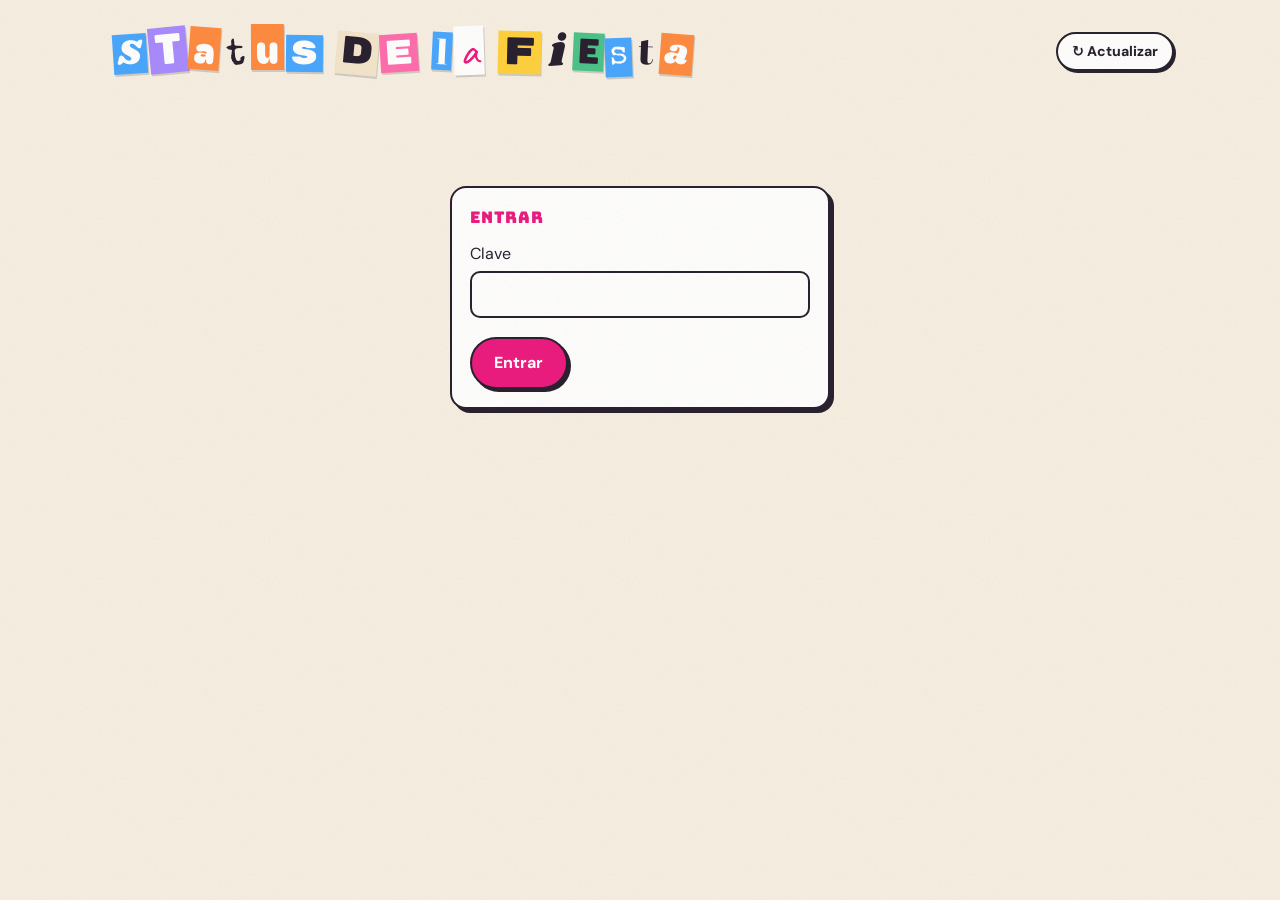
==== commit 03880f6b: "feat: update event details and images for graduation invitation" ====
--- a/status/index.html
+++ b/status/index.html
@@ -303,7 +303,7 @@
     const rows = fams.filter((f) => (!st || f.estado === st) && (!q || (f.familia + ' ' + f.grupo + ' ' + f.miembros.join(' ')).toLowerCase().includes(q)));
     $('#invRows').innerHTML = rows.map((f) => {
       const pill = f.estado === 'ok' ? `${f.van.length}/${f.miembros.length} vienen` : LABEL[f.estado];
-      const wa = 'https://wa.me/?text=' + encodeURIComponent(`¡Hola ${f.familia}! 🎓 Me recibí y quiero festejarlo con ustedes. Abrí tu invitación y confirmá acá: ${f.link}`);
+      const wa = 'https://wa.me/?text=' + encodeURIComponent(`¡Hola ${f.familia}! 🎓 Me recibo y quiero que lo festejemos juntos. Abrí tu invitación y confirmá acá: ${f.link}`);
       return `<tr>
         <td><b>${esc(f.familia)}</b><br><small class="muted">${esc(f.slug)}${f.grupo ? ' · ' + esc(f.grupo) : ''}</small></td>
         <td>${f.miembros.map((m) => { const x = f.r?.miembros.find((y) => y.nombre === m); return `${x ? (x.asiste ? '✅' : '❌') : '⏳'} ${esc(m)}`; }).join('<br>')}</td>
